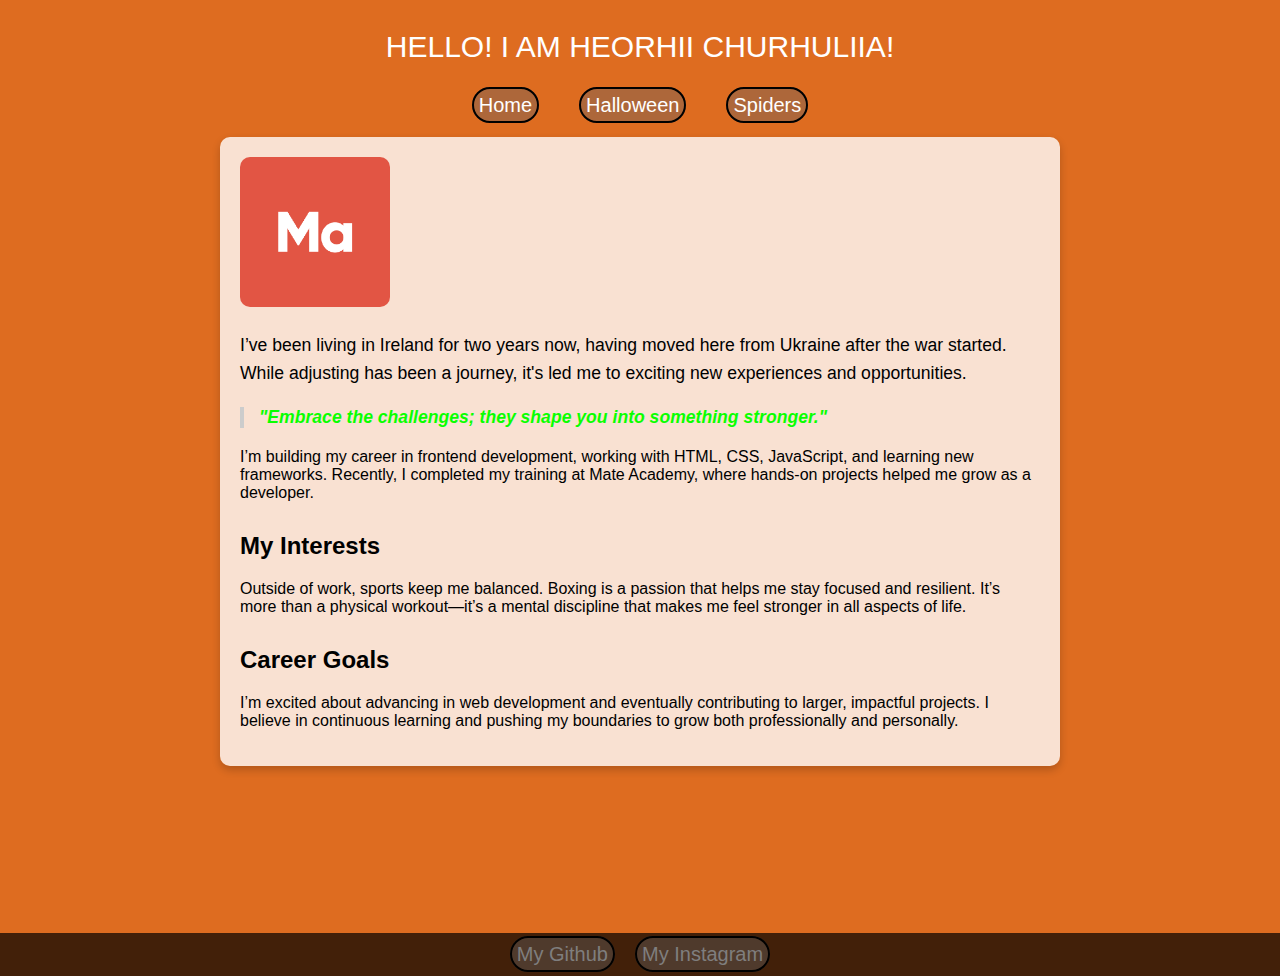
==== index.html @ a8609251 "finish" ====
<!DOCTYPE html>
<html lang="en">
<head>
  <meta charset="UTF-8">
  <meta name="viewport" content="width=device-width, initial-scale=1.0">
  <link rel="stylesheet" href="style.css">
  <title>Assignment</title>
</head>
<body class="home_body">
  <header>
    <p class="home_title">
      Hello! I am Heorhii Churhuliia!
    </p>
    <nav>
      <ul>
        <li><a href="index.html">Home</a></li>
        <li><a href="halloween.html">Halloween</a></li>
        <li><a href="spiders.html">Spiders</a></li>
      </ul>
    </nav>
  </header>

  <main>
    <div class="content">
      <a href="https://mate.academy/"><img src="imges/28379899.png" alt="mate" class="image"></a>
      <p class="intro_text">
        I’ve been living in Ireland for two years now, having moved here from Ukraine after the war started. While adjusting has been a journey, it's led me to exciting new experiences and opportunities. 
        <blockquote>
          "Embrace the challenges; they shape you into something stronger."
        </blockquote>
        I’m building my career in frontend development, working with HTML, CSS, JavaScript, and learning new frameworks. Recently, I completed my training at Mate Academy, where hands-on projects helped me grow as a developer.
      </p>

      <section class="personal_details">
        <h2>My Interests</h2>
        <p>
          Outside of work, sports keep me balanced. Boxing is a passion that helps me stay focused and resilient. It’s more than a physical workout—it’s a mental discipline that makes me feel stronger in all aspects of life.
        </p>
      </section>

      <section class="career_goals">
        <h2>Career Goals</h2>
        <p>
          I’m excited about advancing in web development and eventually contributing to larger, impactful projects. I believe in continuous learning and pushing my boundaries to grow both professionally and personally.
        </p>
      </section>
    </div>
  </main>

  <footer>
    <ul>
      <li><a href="https://github.com/your-github-profile">My Github</a></li>
      <li><a href="https://instagram.com/your-instagram-profile">My Instagram</a></li>
    </ul>
  </footer>
</body>
</html>
---- style.css ----
body {
  background-color: rgb(222, 108, 32);
  font-family: "Montserrat", sans-serif;
  margin: 0;
  padding: 0; 
}

.h_body {
  background-image: url("imges/jack-o-lanterns-5674148_1280.webp");
  background-size: cover;
  background-position: center;
  background-repeat: no-repeat;
}

header p {
  color: white;
  text-align: center;
}

ul {
  list-style: none;
}

nav ul {
  display: flex;
  justify-content: center;
  gap: 40px;
  padding: 0;
  margin: 0;
}

li a {
  border: 2px solid black;
  border-radius: 20px;
  padding: 5px;
  background-color: rgb(99, 98, 98, 0.4);
  text-decoration: none;
  color: white;
  font-size: 20px;
  transition: 0.3s;
}

li a:hover {
  color: orange;
  font-size: 21px;
  text-decoration: none;
}

.home_body main {
  margin-bottom: 167px;
}

.content {
  max-width: 800px;
  margin: 20px auto;
  background-color: rgba(255, 255, 255, 0.8);
  padding: 20px;
  border-radius: 10px;
  box-shadow: 0 4px 8px rgba(0, 0, 0, 0.2);
}

.image {
  width: 150px;
  border-radius: 10px;
  transition: transform 0.3s ease;
}

.image:hover {
  transform: scale(1.1);
}

.intro_text {
  font-size: 1.1em;
  line-height: 1.6;
  margin-top: 20px;
}

blockquote {
  font-style: italic;
  color: rgb(9, 255, 0);
  font-size: 1.1em;
  font-weight: 700;
  margin: 20px 0;
  padding-left: 15px;
  border-left: 4px solid #ccc;
}

.personal_details, .career_goals {
  margin-top: 30px;
}


.home_title {
  margin-bottom: 30px;
  text-transform: uppercase;
  font-size: 30px;
}

.h_header {
  padding: 20px 0;
  text-align: center;
  background: rgba(0, 0, 0, 0.6);
}

.h_main {
  display: flex;
  flex-direction: column;
  padding: 0;
  margin: 20px;
}

.h_title {
  font-size: 50px;
  color: rgb(154, 61, 15);
  text-transform: uppercase;
  margin-top: 20px;
  text-align: center;
}

.h_description {
  display: flex;
  align-items: flex-start;
  margin-bottom: 20px;
}

.h_description img {
  border-radius: 10px;
  margin-right: 20px;
  width: 250px;
  height: 400px;
  transition: transform 0.3s;
}

.h_description img:hover {
  transform: scale(1.05);
}

.h_story {
  font-size: 17px;
  line-height: 1.6;
  font-style: italic;
  color: black;
  padding: 10px;
  border: 2px solid #000;
  border-radius: 10px;
  max-width: 60%;
}

.spooky_2 {
  margin-left: 40px;
  width: 250px;
  height: auto;
  border-radius: 10px;
}

article {
  display: flex;
  flex-direction: column;
  gap: 15px;
  margin-top: 20px;
}

article h1 {
  font-size: 30px;
  color: rgb(52, 3, 3);
  margin-bottom: 10px;
  text-transform: uppercase;
  text-align: center;
}

article div {
  display: flex;
  align-items: flex-start;
}

article p {
  border: 2px solid #000;
  border-radius: 10px;
  font-size: 20px;
  padding: 5px;
  width: 800px;
  margin-left: 40px;
  box-sizing: border-box;
}

article img {
  float: left;
  margin-right: 20px;
  width: 450px;
  border-radius: 10px;
  transition: 0.3s;
}

article img:hover {
  width: 460px;
}


footer {
  display: flex;
  justify-content: center;
  background: rgba(0, 0, 0, 0.7);
  padding: 10px;
}

footer ul {
  display: flex;
  gap: 20px;
  list-style: none;
  padding: 0;
  margin: 0;
}

footer ul li a {
  color: rgb(127, 126, 126);
  font-weight: 500;
  font-size: 20px;
  transition: color 0.3s;
}

footer ul li a:hover {
  color: orange;
}
.s_body {
  background-image: url(imges/wipe.jpg);
  background-repeat: no-repeat;
  background-size: cover;
}

.s_header {
  margin-bottom: 15px;
}

.s_title {
  text-align: center;
  color: white;
}


.s_main {
  padding: 20px;
  max-width: 800px;
  margin: 0 auto;
  border: 2px solid blue;
  border-radius: 20px;
  background-color: rgb(0, 0, 0);
  margin-bottom: 20px; 
}

table {
  width: 100%;
  border-collapse: collapse;
  margin-top: 10px;
}

th, td {
  border: 1px solid #ddd;
  padding: 8px;
  text-align: center;
  color: brown;
}

td {
  font-size: 1.3em;
  font-weight: 700;
  color: brown;
}

tr {
  background-color: rgba(255, 255, 255, 0.344);
}

th {
  background-color: #f2f2f2;
  font-weight: bold;
} 

blockquote {
  font-style: italic;
  color: #555;
  margin: 20px 0;
  padding-left: 15px;
  border-left: 4px solid #ccc;
}


a {
  color: #0066cc;
  text-decoration: none;
}

a:hover {
  text-decoration: underline;
}

#s_header {
  color: rgb(4, 32, 246);
  font-size: 1.8em;
}

.s_p {
  color: rgb(250, 1, 1);
  font-size: 1.2em;
}

.s_link {
  margin-bottom: 20px;
}

.s_footer {
  color: white;
}

blockquote {
color: rgb(9, 255, 0);
font-size: 1.1em;
font-weight: 700;
}
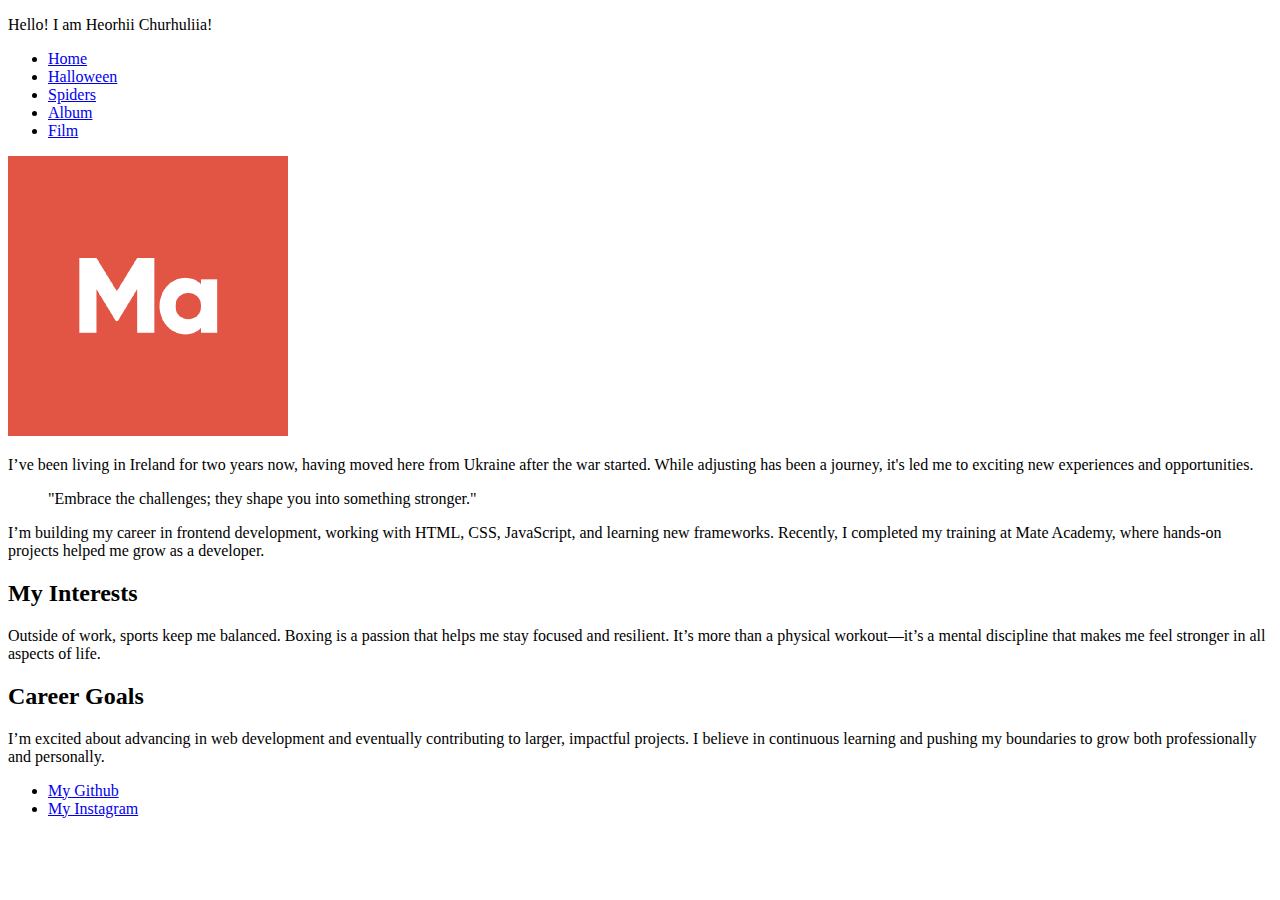
==== commit 7b00c10d: "a commit message" ====
--- a/index.html
+++ b/index.html
@@ -3,7 +3,7 @@
 <head>
   <meta charset="UTF-8">
   <meta name="viewport" content="width=device-width, initial-scale=1.0">
-  <link rel="stylesheet" href="style.css">
+  <link rel="stylesheet" href="style/style.css">
   <title>Assignment</title>
 </head>
 <body class="home_body">
@@ -16,13 +16,15 @@
         <li><a href="index.html">Home</a></li>
         <li><a href="halloween.html">Halloween</a></li>
         <li><a href="spiders.html">Spiders</a></li>
+        <li><a href="song.html">Album</a></li>
+        <li><a href="Film.html">Film</a></li>
       </ul>
     </nav>
   </header>
 
   <main>
     <div class="content">
-      <a href="https://mate.academy/"><img src="imges/28379899.png" alt="mate" class="image"></a>
+      <a href="https://mate.academy/"><img src="imges/28379899.png" alt="mate" class="home_image"></a>
       <p class="intro_text">
         I’ve been living in Ireland for two years now, having moved here from Ukraine after the war started. While adjusting has been a journey, it's led me to exciting new experiences and opportunities. 
         <blockquote>
@@ -49,8 +51,8 @@
 
   <footer>
     <ul>
-      <li><a href="https://github.com/your-github-profile">My Github</a></li>
-      <li><a href="https://instagram.com/your-instagram-profile">My Instagram</a></li>
+      <li><a href="https://github.com/heorhiig">My Github</a></li>
+      <li><a href="https://www.instagram.com/giorgiy_gio/">My Instagram</a></li>
     </ul>
   </footer>
 </body>
